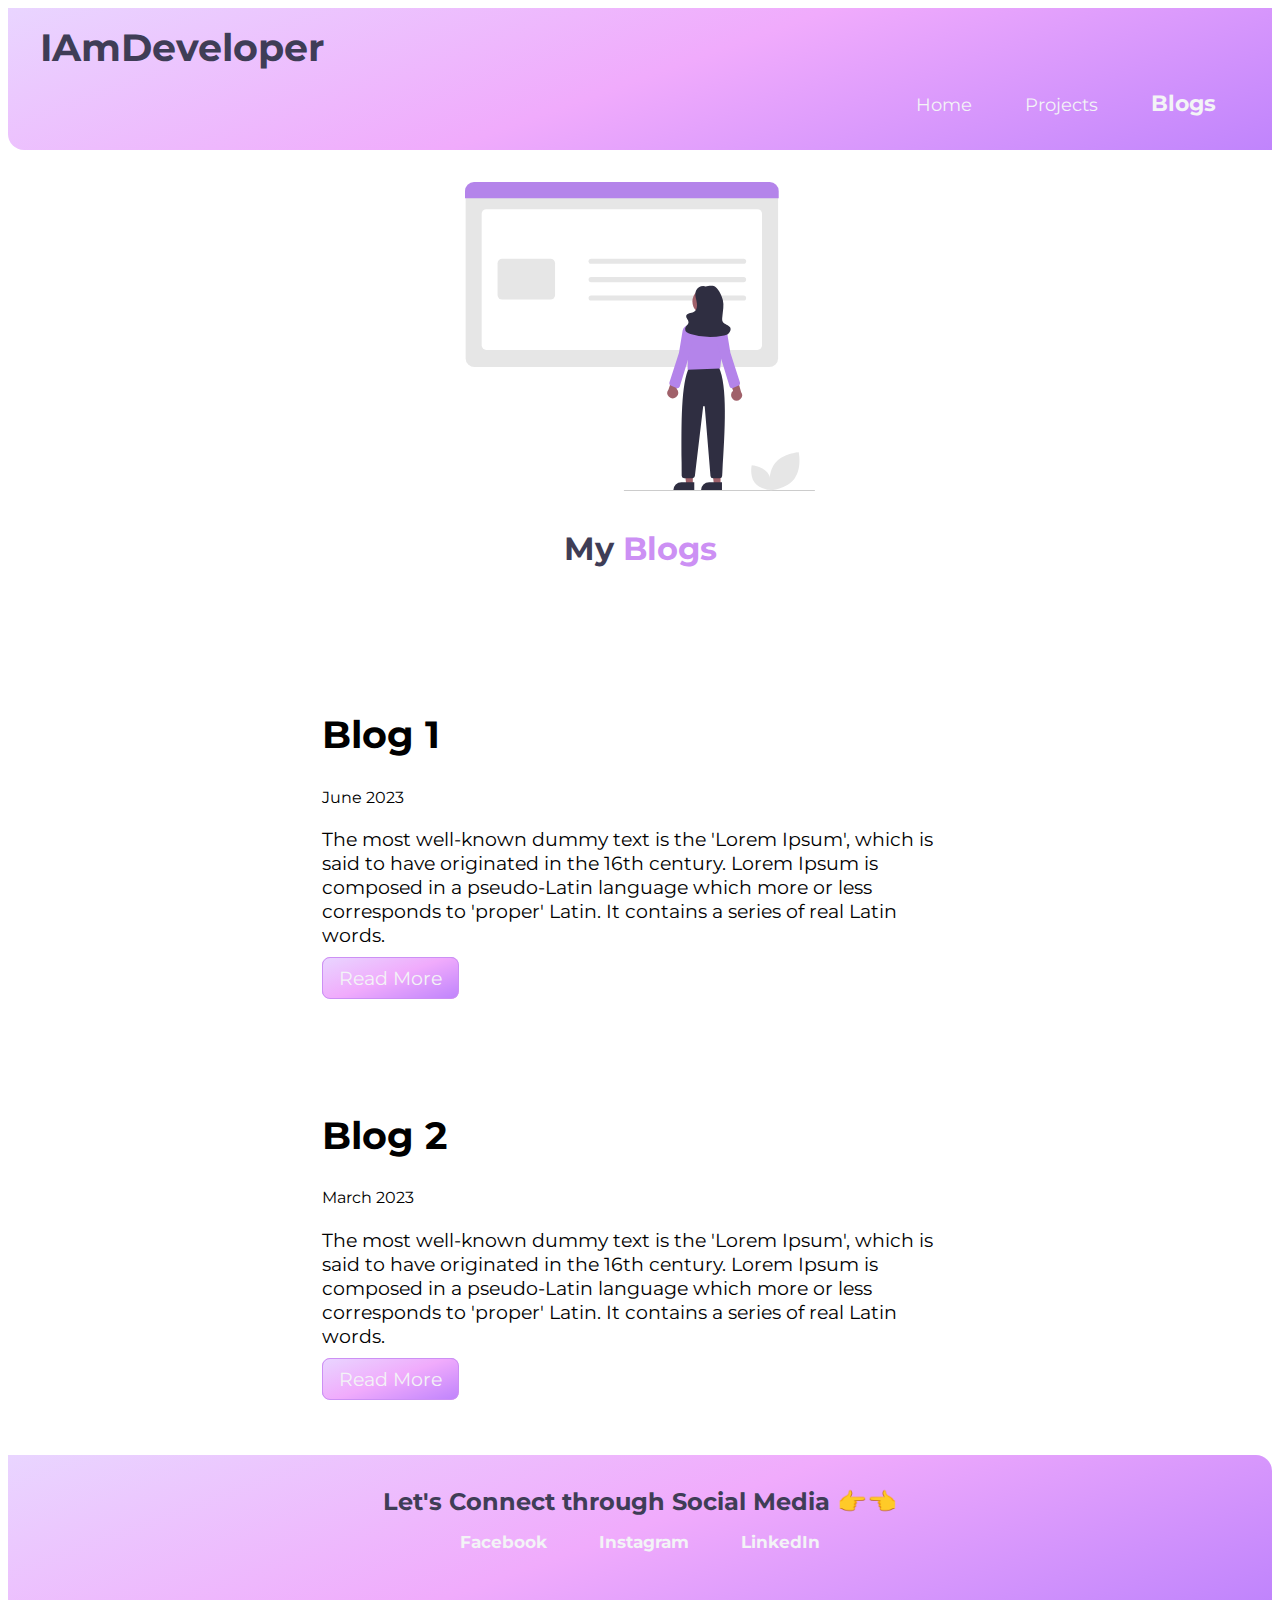
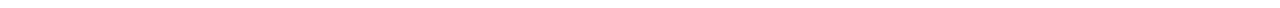
==== blogs.html @ 795bcbbb "final commit" ====
<!DOCTYPE html>
<html lang="en">
<head>
    <meta charset="UTF-8">
    <meta name="viewport" content="width=device-width, initial-scale=1.0">
    <title>Blogs</title>
    <link rel="stylesheet" href="/style.css">
</head>
<body>
    <nav class="navigation">
        <div class="nav-dev">IAmDeveloper</div>
        <ul class="list-non-bullet nav-pills">
            <li class="li-inline">
                <a class="link" href="/index.html">Home</a>
            </li>
            <li 
            class="li-inline">
                <a class="link" href=
                "/projects.html">Projects</a>
            </li>
            <li 
            class="li-inline link-active">
                <a class="link" href="/blogs.html">Blogs</a>
            </li>
        </ul>
    </nav>

    <header class="hero">
        <img class="hero-img" src="/images/blogs.svg" alt="">
        <h1 class="hero-heading">My <span class="head"> Blogs</span></h1>
    </header>

    <section class="section">
        <div class="container container-center">
            <h1>Blog 1</h1>
            <small>June 2023</small>
            <p>The most well-known dummy text is the 'Lorem Ipsum', which is said to have originated in the 16th century. Lorem Ipsum is composed in a pseudo-Latin language which more or less corresponds to 'proper' Latin. It contains a series of real Latin words.</p>
            <a class="link link-primary"href="/">Read More</a>
        </div>  
    </section>

    <section class="section">
        <div class="container container-center">
            <h1>Blog 2</h1>
            <small>March 2023</small>
            <p>The most well-known dummy text is the 'Lorem Ipsum', which is said to have originated in the 16th century. Lorem Ipsum is composed in a pseudo-Latin language which more or less corresponds to 'proper' Latin. It contains a series of real Latin words.</p>
            <a class="link link-primary"href="/">Read More</a>
        </div>  
    </section>

    <footer class="footer">
        <div class="footer-header">Let's Connect through Social Media 👉👈</div>
        <ul class="social-links list-non-bullet">
            <li class="li-inline">
                <a class="link"href="https://www.facebook.com/mansi.yelgulwar.3/"><strong>Facebook</strong></a>
            </li>
            <li class="li-inline">
                <a class="link"href="https://www.instagram.com/mansiyelgulwar_007/"><strong> Instagram</strong></a>
            </li>
            <li class="li-inline">
                <a class="link"href="https://www.linkedin.com/in/mansi-yelgulwar-5226a0207/">
                <strong>LinkedIn</strong></a>
            </li>
        </ul>
    </footer>
</body>
</html>
---- style.css ----
@import url('https://fonts.googleapis.com/css2?family=Montserrat:wght@400;700&family=Poppins:wght@400;700&display=swap');

body {
    font-family: 'Montserrat', sans-serif;
    /* margin: 0; */
}

hr {
    margin: 2rem 0rem;
}

:root {
    --primary-color: rgb(204, 144, 244);
    --darkgrey: #6b7280;
    --light-black : rgb(63,61,86) ;
    --off-white :rgb(243,244,246);
    --white : rgb(255,255,255);
}

/* container */
.container {
    padding-left: 2rem;
    padding-right:2rem;
}
.container-center {
    box-sizing: border-box;
    max-width: 700px;
    margin: auto;
}

/* links */
.link {
    box-sizing: border-box;
    text-decoration: none;
    padding: 0.5rem 1rem;
    /* margin-top: 5rem;
    margin-bottom: 1rem; */
}

.link-topmargin {
    display: block;
    max-width: 6.5rem;
    margin-top: 1.5rem;
}
.link-primary{
    background-image: linear-gradient(160deg,#e9d5ff, #f0abfc, #c084fc);
    padding: 0.5rem 1rem;
    border-radius: 0.5rem;
    color: var(--off-white);
    border: 1px solid var(--primary-color);
}
.link-secondary {
    color: var(--primary-color);
    border-radius: 0.5rem;
    border: 1px solid var(--primary-color);
    padding: 0.5rem 1rem;
}

hr {
    margin: 1rem 6rem;
    color: var(--light-black);
}

/* Lists */
.list-non-bullet {
    list-style: none;
}

.li-inline {
    display: inline;
    padding: 1.5rem 0.5rem;
}

/* Navigation */

.navigation {
    background-image: linear-gradient(160deg,#e9d5ff, #f0abfc, #c084fc);
    color: var(--light-black);
    padding: 1rem 2rem;
    border-bottom-left-radius: 1rem;
}

.nav-dev {
    font-weight: bold;
    font-size: 2.4rem;
}

.navigation .link {
    color: var(--off-white);
}

.navigation .nav-pills {
    text-align: right;
    font-size: 1.1rem;
}

.navigation .link-active {
    font-weight: bold;
    font-size: 1.4rem;
}

/* Header */

.hero {
    padding: 2rem;
}

.hero-img {
    width: 350px;
    display: block;
    margin: auto;  /* this property brings image in center */
}

.hero-heading {
    text-align: center;
    padding-top: 1rem;
    color: var(--light-black);  
}

.hero .hero-heading .head {
    color: var(--primary-color);
}

/* Sections */

.section {
    padding: 2rem;
    margin: 2rem 0;
    border-radius: 1rem;
    text-align: center;
    font-size: 1.2rem;
}
.section h1{
    text-align: center;
}

.ow {
    background-color: var(--off-white);
}

/* footer */

.footer {
    background-image: linear-gradient(160deg,#e9d5ff, #f0abfc, #c084fc);
    padding: 2rem 2rem;
    text-align: center;
    color: var(--off-white);
    border-top-right-radius: 1rem;
    margin-top: 2rem;
}

.footer .link {
    color: var(--off-white);
    background-image: linear-gradient(160deg,rgb(204, 144, 244) rgb(162, 74, 239),rgb(198, 84, 240));
    border-radius: 0.5rem;
    font-size: 17px;
} 

.footer .footer-header {
    font-weight: bold;
    font-size: 1.5rem;
    color: var(--light-black);
}

.footer ul {
    padding-inline-start: 0px;
}


/* Blogs */
.section {
    padding: 2rem;
    margin: 2rem 0;
    border-radius: 1rem;
    text-align: left;
    font-size: 1.2rem;
}
.section h1{
    text-align: left;
}
.navigation .link-active {
    font-weight: bold;
    font-size: 1.4rem;
}
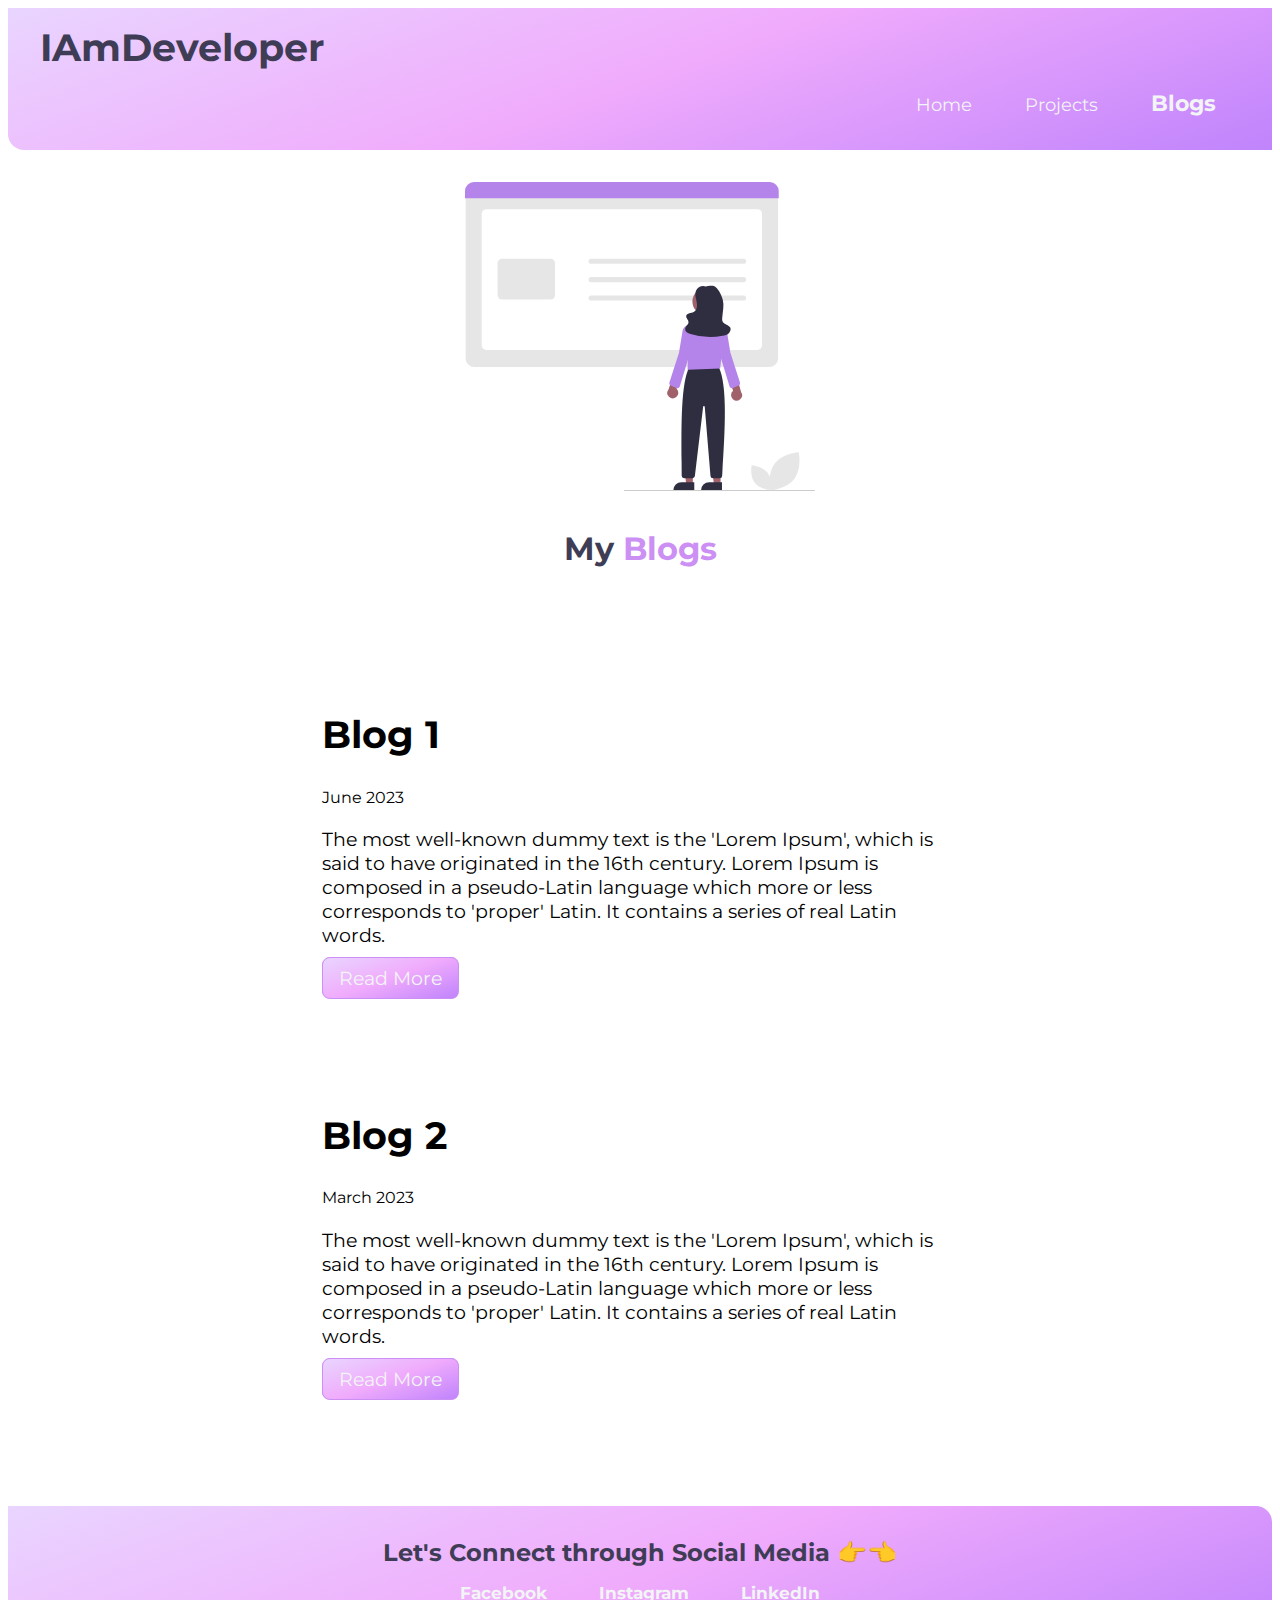
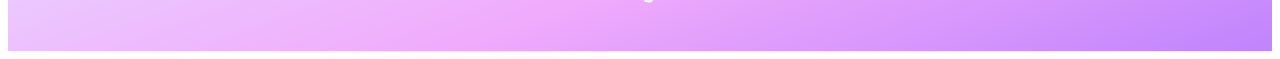
==== commit b3b9939c: "done" ====
--- a/blogs.html
+++ b/blogs.html
@@ -48,6 +48,8 @@
         </div>  
     </section>
 
+    <br>
+    
     <footer class="footer">
         <div class="footer-header">Let's Connect through Social Media 👉👈</div>
         <ul class="social-links list-non-bullet">
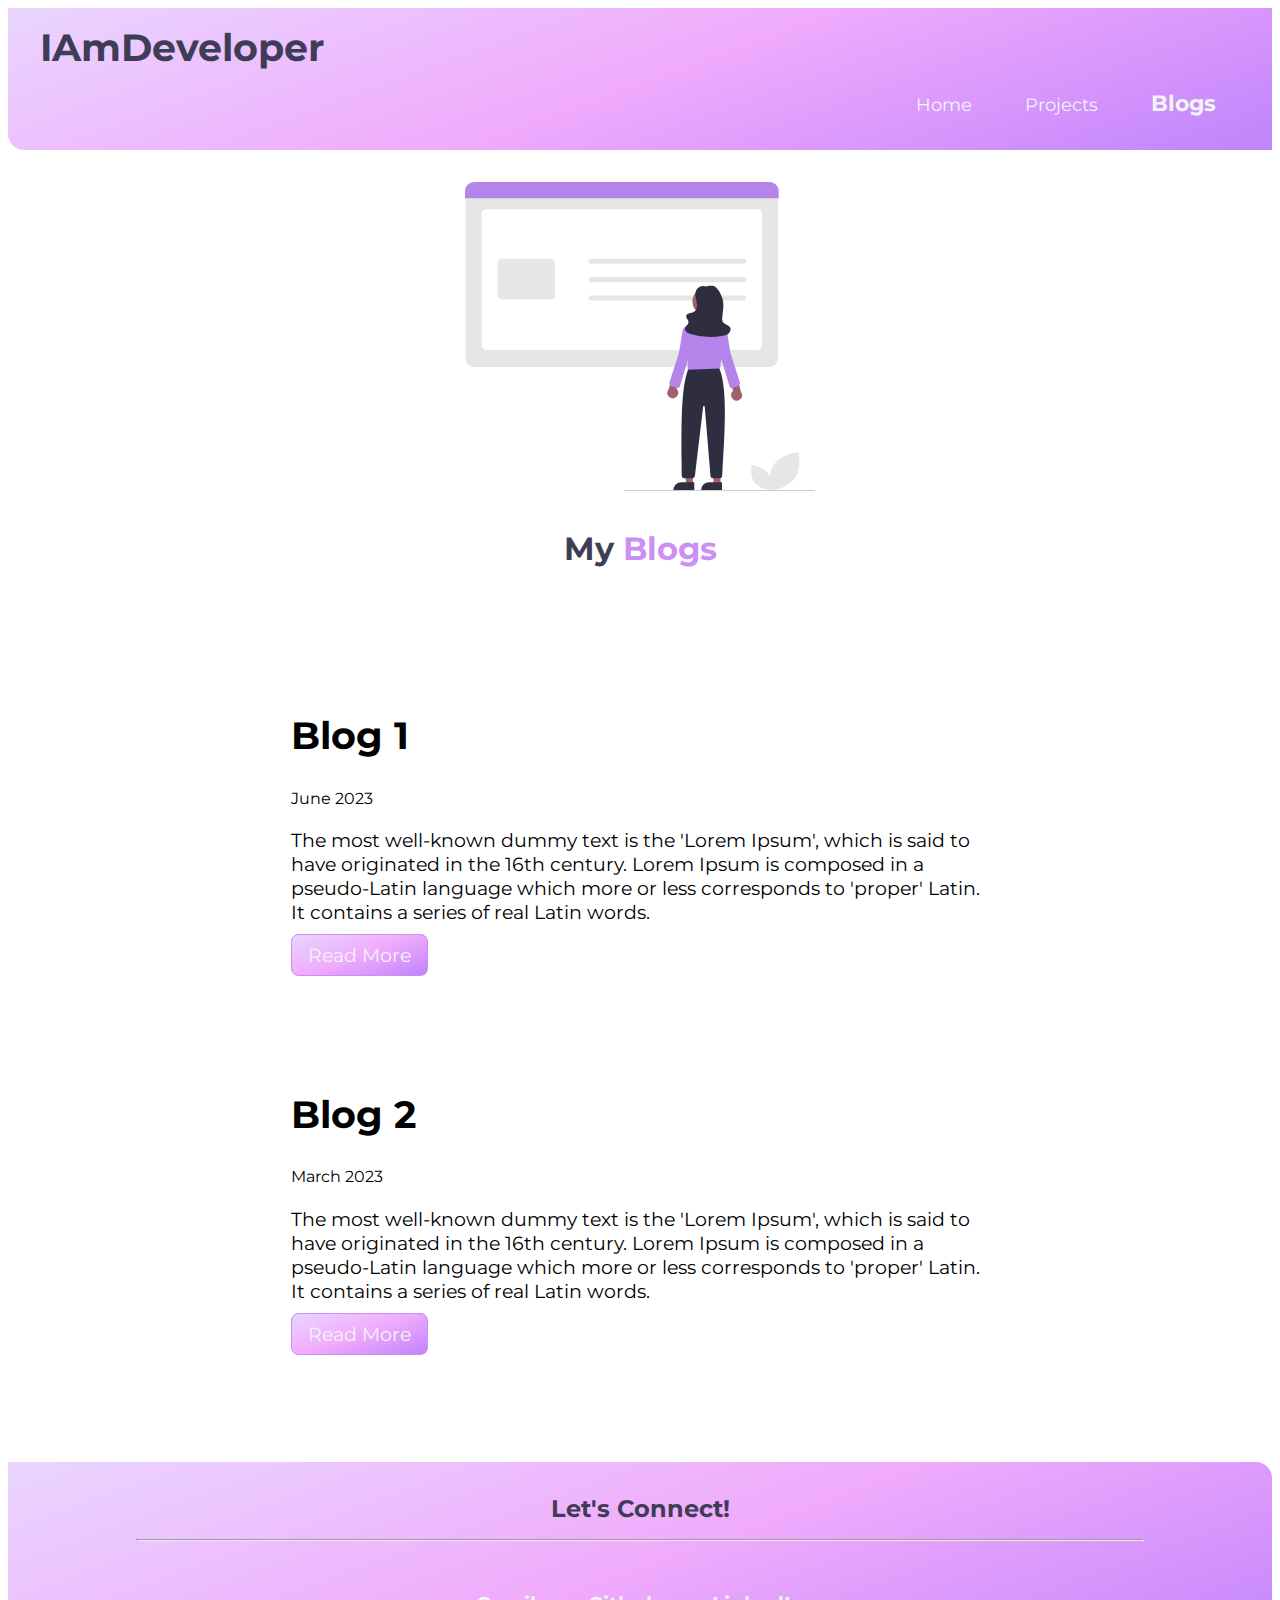
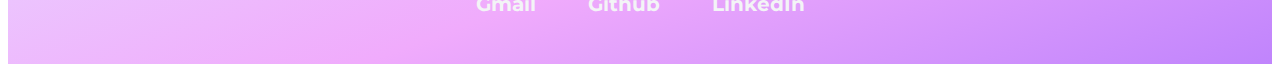
==== commit 2c6a88ab: "Final commit" ====
--- a/blogs.html
+++ b/blogs.html
@@ -51,17 +51,18 @@
     <br>
     
     <footer class="footer">
-        <div class="footer-header">Let's Connect through Social Media 👉👈</div>
+        <div class="footer-header">Let's Connect!</div>
+        <hr>
+        <br>
         <ul class="social-links list-non-bullet">
             <li class="li-inline">
-                <a class="link"href="https://www.facebook.com/mansi.yelgulwar.3/"><strong>Facebook</strong></a>
+                <a class="link"href="https://mail.google.com/mail/u/0/#inbox?compose=new"><strong>Gmail</strong></a>
             </li>
             <li class="li-inline">
-                <a class="link"href="https://www.instagram.com/mansiyelgulwar_007/"><strong> Instagram</strong></a>
+                <a class="link"href="https://github.com/Manasi-1722"><strong>Github</strong></a>
             </li>
             <li class="li-inline">
-                <a class="link"href="https://www.linkedin.com/in/mansi-yelgulwar-5226a0207/">
-                <strong>LinkedIn</strong></a>
+                <a class="link"href="https://www.linkedin.com/in/mansi-yelgulwar-5226a0207/"><strong>LinkedIn</strong></a>
             </li>
         </ul>
     </footer>
--- a/style.css
+++ b/style.css
@@ -1,186 +1,247 @@
-@import url('https://fonts.googleapis.com/css2?family=Montserrat:wght@400;700&family=Poppins:wght@400;700&display=swap');
+@import url("https://fonts.googleapis.com/css2?family=Montserrat:wght@400;700&family=Poppins:wght@400;700&display=swap");
 
 body {
-    font-family: 'Montserrat', sans-serif;
-    /* margin: 0; */
+  font-family: "Montserrat", sans-serif;
+  /* margin: 0; */
 }
 
 hr {
-    margin: 2rem 0rem;
+  margin: 2rem 0rem;
 }
 
 :root {
-    --primary-color: rgb(204, 144, 244);
-    --darkgrey: #6b7280;
-    --light-black : rgb(63,61,86) ;
-    --off-white :rgb(243,244,246);
-    --white : rgb(255,255,255);
+  --primary-color: rgb(204, 144, 244);
+  --darkgrey: #6b7280;
+  --light-black: rgb(63, 61, 86);
+  --off-white: rgb(243, 244, 246);
+  --white: rgb(255, 255, 255);
 }
 
 /* container */
 .container {
-    padding-left: 2rem;
-    padding-right:2rem;
+  padding-left: 2rem;
+  padding-right: 2rem;
 }
 .container-center {
-    box-sizing: border-box;
-    max-width: 700px;
-    margin: auto;
+  box-sizing: border-box;
+  max-width: 700px;
+  margin: auto;
+  padding:1px;
 }
 
 /* links */
 .link {
-    box-sizing: border-box;
-    text-decoration: none;
-    padding: 0.5rem 1rem;
-    /* margin-top: 5rem;
+  box-sizing: border-box;
+  text-decoration: none;
+  padding: 0.5rem 1rem;
+  /* margin-top: 5rem;
     margin-bottom: 1rem; */
 }
 
 .link-topmargin {
-    display: block;
-    max-width: 6.5rem;
-    margin-top: 1.5rem;
-}
-.link-primary{
-    background-image: linear-gradient(160deg,#e9d5ff, #f0abfc, #c084fc);
-    padding: 0.5rem 1rem;
-    border-radius: 0.5rem;
-    color: var(--off-white);
-    border: 1px solid var(--primary-color);
+  display: block;
+  max-width: 6.5rem;
+  margin-top: 1.5rem;
+}
+.link-primary {
+  background-image: linear-gradient(160deg, #e9d5ff, #f0abfc, #c084fc);
+  padding: 0.5rem 1rem;
+  border-radius: 0.5rem;
+  color: var(--off-white);
+  border: 1px solid var(--primary-color);
 }
 .link-secondary {
-    color: var(--primary-color);
-    border-radius: 0.5rem;
-    border: 1px solid var(--primary-color);
-    padding: 0.5rem 1rem;
+  color: var(--primary-color);
+  border-radius: 0.5rem;
+  border: 1px solid var(--primary-color);
+  padding: 0.5rem 1rem;
 }
 
 hr {
-    margin: 1rem 6rem;
-    color: var(--light-black);
+  margin: 1rem 6rem;
+  color: var(--light-black);
 }
 
 /* Lists */
 .list-non-bullet {
-    list-style: none;
+  list-style: none;
 }
 
 .li-inline {
-    display: inline;
-    padding: 1.5rem 0.5rem;
+  display: inline;
+  padding: 1.5rem 0.5rem;
 }
 
 /* Navigation */
 
 .navigation {
-    background-image: linear-gradient(160deg,#e9d5ff, #f0abfc, #c084fc);
+  background-image: linear-gradient(160deg, #e9d5ff, #f0abfc, #c084fc);
+  color: var(--light-black);
+  padding: 1rem 2rem;
+  border-bottom-left-radius: 1rem;
+}
+
+.nav-dev {
+  font-weight: bold;
+  font-size: 2.4rem;
+}
+
+.navigation .link {
+  color: var(--off-white);
+}
+
+.navigation .nav-pills {
+  text-align: right;
+  font-size: 1.1rem;
+}
+
+.navigation .link-active {
+  font-weight: bold;
+  font-size: 1.4rem;
+}
+
+.btn-box {
+    display: inline-block;
+    padding: 12px 28px;
+    background-image: linear-gradient(160deg, #e9d5ff, #f0abfc, #c084fc);
+    border-radius: 40px;
+    font-size: 16px;
     color: var(--light-black);
-    padding: 1rem 2rem;
-    border-bottom-left-radius: 1rem;
-}
-
-.nav-dev {
-    font-weight: bold;
-    font-size: 2.4rem;
-}
-
-.navigation .link {
-    color: var(--off-white);
-}
-
-.navigation .nav-pills {
-    text-align: right;
-    font-size: 1.1rem;
-}
-
-.navigation .link-active {
-    font-weight: bold;
-    font-size: 1.4rem;
-}
+    letter-spacing: 1px;
+    text-decoration: none;
+    font-weight: 600;
+}
+.btn-box:hover {
+    box-shadow: 0 0 5px plum, 0 0 25px plum, 0 0 50px plum,0 0 100px plum, 0 0 200px plum
+}
+
 
 /* Header */
 
 .hero {
-    padding: 2rem;
+  padding: 2rem;
 }
 
 .hero-img {
-    width: 350px;
-    display: block;
-    margin: auto;  /* this property brings image in center */
+  width: 350px;
+  display: block;
+  margin: auto;   /* this property brings image in center */
 }
 
 .hero-heading {
-    text-align: center;
-    padding-top: 1rem;
-    color: var(--light-black);  
+  text-align: center;
+  padding-top: 1rem;
+  color: var(--light-black);
 }
 
 .hero .hero-heading .head {
-    color: var(--primary-color);
-}
+  color: var(--primary-color);
+}
+
+
 
 /* Sections */
 
 .section {
-    padding: 2rem;
-    margin: 2rem 0;
-    border-radius: 1rem;
-    text-align: center;
-    font-size: 1.2rem;
-}
-.section h1{
-    text-align: center;
+  padding: 2rem;
+  /* margin: 2rem 0; */
+  border-radius: 1rem;
+  text-align: center;
+  font-size: 1.2rem;
+  display: flex;
+  margin-left: 20%;
+}
+.section h1 {
+  text-align: center;
 }
 
 .ow {
-    background-color: var(--off-white);
+  background-color: var(--off-white);
 }
 
 /* footer */
 
 .footer {
-    background-image: linear-gradient(160deg,#e9d5ff, #f0abfc, #c084fc);
-    padding: 2rem 2rem;
-    text-align: center;
-    color: var(--off-white);
-    border-top-right-radius: 1rem;
-    margin-top: 2rem;
+  background-image: linear-gradient(160deg, #e9d5ff, #f0abfc, #c084fc);
+  padding: 2rem 2rem;
+  text-align: center;
+  color: var(--off-white);
+  border-top-right-radius: 1rem;
+  margin-top: 2rem;
 }
 
 .footer .link {
-    color: var(--off-white);
-    background-image: linear-gradient(160deg,rgb(204, 144, 244) rgb(162, 74, 239),rgb(198, 84, 240));
-    border-radius: 0.5rem;
-    font-size: 17px;
-} 
+  color: var(--off-white);
+  background-image: linear-gradient(
+    160deg,
+    rgb(204, 144, 244) rgb(162, 74, 239),
+    rgb(198, 84, 240)
+  );
+  border-radius: 0.5rem;
+  font-size: 20px;
+}
 
 .footer .footer-header {
-    font-weight: bold;
-    font-size: 1.5rem;
-    color: var(--light-black);
+  font-weight: bold;
+  font-size: 1.5rem;
+  color: var(--light-black);
 }
 
 .footer ul {
-    padding-inline-start: 0px;
-}
-
+  padding-inline-start: 0px;
+}
 
 /* Blogs */
 .section {
-    padding: 2rem;
-    margin: 2rem 0;
-    border-radius: 1rem;
-    text-align: left;
-    font-size: 1.2rem;
-}
-.section h1{
-    text-align: left;
+  padding: 2rem;
+  margin: 2rem 0;
+  border-radius: 1rem;
+  text-align: left;
+  font-size: 1.2rem;
+}
+.section h1 {
+  text-align: left;
 }
 .navigation .link-active {
-    font-weight: bold;
-    font-size: 1.4rem;
-}
-
-
+  font-weight: bold;
+  font-size: 1.4rem;
+}
+
+.row {
+  display: flex;
+  flex-direction: row;
+  float: left;
+}
+
+.block {
+  padding: 2rem;
+  text-align: center;
+}
+
+.section .img {
+  align-items: center;
+  size: 58px;
+  width: 65px;
+}
+
+.block h4 {
+  text-align: center;
+}
+
+.subrow {
+  display: flex;
+  flex-direction: row;
+  /* margin-left: 20px; */
+  /* position: absolute; */
+  left: 150px;
+}
+
+.container .row {
+  margin-left: 0.1px;
+}
+
+.btn{
+    align-items: center;
+    margin-left: 550px;
+    padding: 10px;
+}